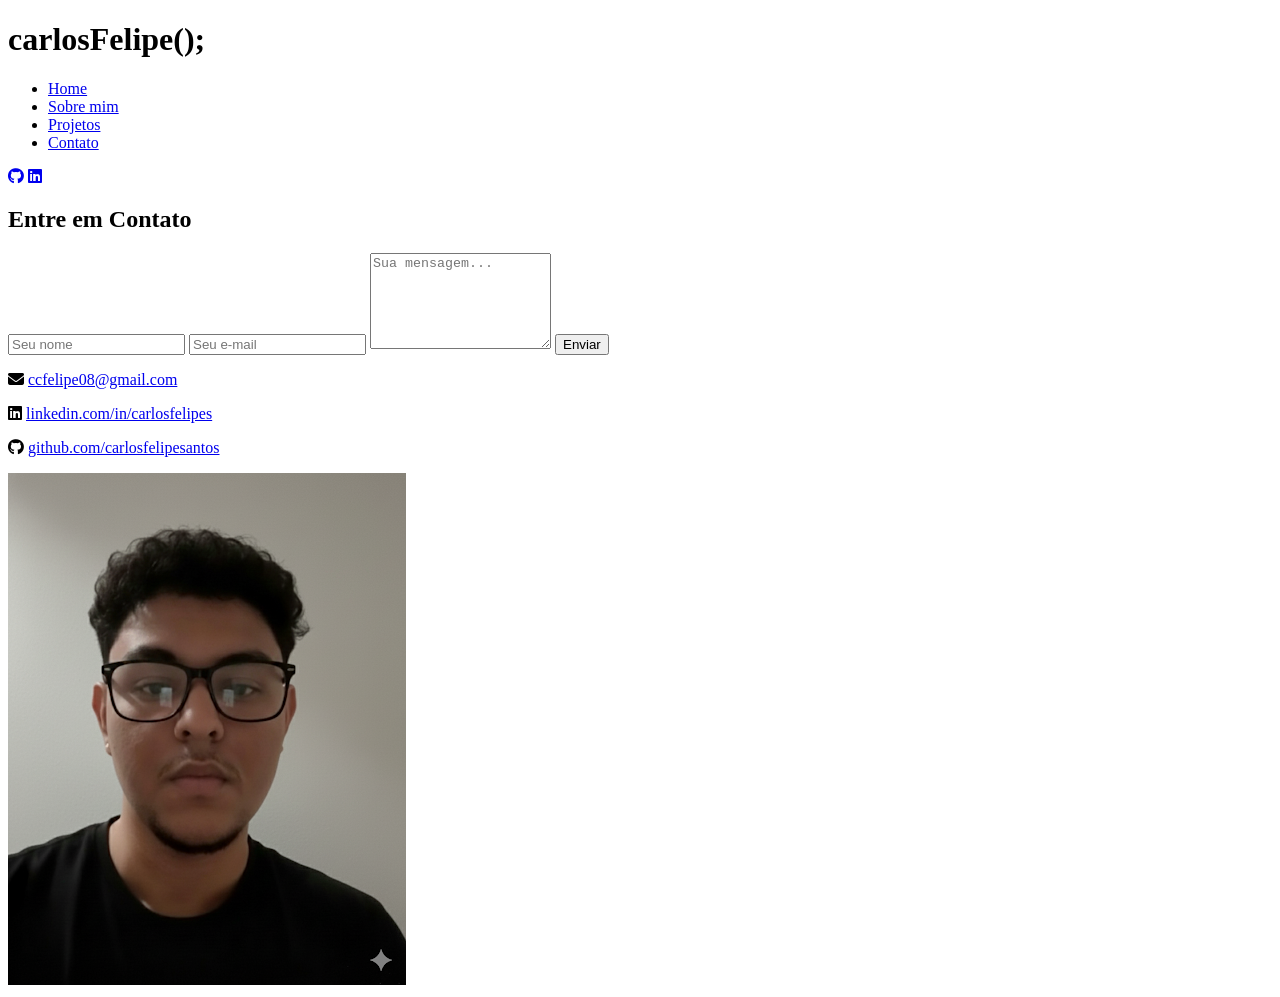
==== Portfolio/contato.html @ 2ea9c574 "Update Portfolio" ====
<!DOCTYPE html>
<html lang="pt-br">

<head>
  <meta charset="UTF-8">
  <meta name="viewport" content="width=device-width, initial-scale=1.0">
  <title>Contato - Carlos Felipe</title>
  <link rel="stylesheet" href="style.css">
  <link rel="stylesheet" href="https://cdnjs.cloudflare.com/ajax/libs/font-awesome/6.4.0/css/all.min.css" />
</head>

<body>
  <header id="main-header">
    <h1 class="logo">carlosFelipe();</h1>
    <nav id="navbar">
      <ul>
        <li><a href="index.html">Home</a></li>
        <li><a href="sobre.html">Sobre mim</a></li>
        <li><a href="projetos.html">Projetos</a></li>
        <li><a href="contato.html" class="active">Contato</a></li>
      </ul>
    </nav>
    <div class="social-icons">
      <a href="https://github.com/carlosfelipesantos" target="_blank"><i class="fab fa-github"></i></a>
      <a href="https://linkedin.com/in/carlosfelipes" target="_blank"><i class="fab fa-linkedin"></i></a>
    </div>
  </header>

  <main class="container-sobre">
    <div class="texto-sobre">
      <h2>Entre em Contato</h2>
      <form action="https://formsubmit.co/ccfelipe08@gmail.com" method="POST" class="form-contato">
        <input type="text" name="nome" placeholder="Seu nome" required>
        <input type="email" name="email" placeholder="Seu e-mail" required>
        <textarea name="mensagem" rows="6" placeholder="Sua mensagem..." required></textarea>
        <button type="submit">Enviar</button>

      </form>

      <div class="contato-icones">
        <p>
          <i class="fas fa-envelope"></i>
          <a href="mailto:ccfelipe08@gmail.com">ccfelipe08@gmail.com</a>
        </p>
        <p>
          <i class="fab fa-linkedin"></i>
          <a href="https://linkedin.com/in/carlosfelipes" target="_blank">linkedin.com/in/carlosfelipes</a>
        </p>
        <p>
          <i class="fab fa-github"></i>
          <a href="https://github.com/carlosfelipesantos" target="_blank">github.com/carlosfelipesantos</a>
        </p>
      </div>


    </div>

    <img src="img/EU.png" alt="Foto de Carlos Felipe" class="foto-sobre">
  </main>

  <script src="script.js"></script>
</body>

</html>
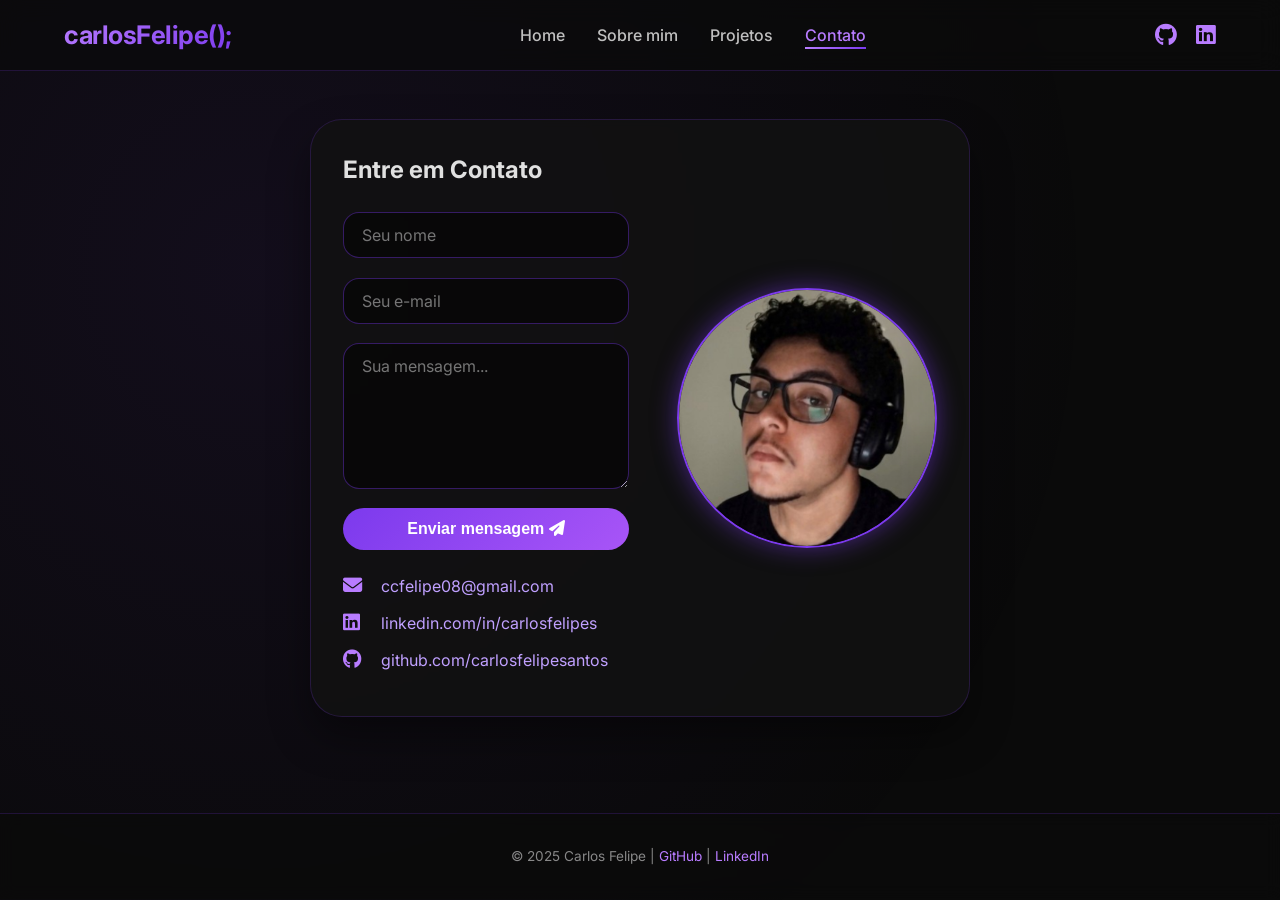
==== commit d4c18dbe: "Upgrade Design" ====
--- a/Portfolio/contato.html
+++ b/Portfolio/contato.html
@@ -1,6 +1,5 @@
 <!DOCTYPE html>
 <html lang="pt-br">
-
 <head>
   <meta charset="UTF-8">
   <meta name="viewport" content="width=device-width, initial-scale=1.0">
@@ -8,7 +7,6 @@
   <link rel="stylesheet" href="style.css">
   <link rel="stylesheet" href="https://cdnjs.cloudflare.com/ajax/libs/font-awesome/6.4.0/css/all.min.css" />
 </head>
-
 <body>
   <header id="main-header">
     <h1 class="logo">carlosFelipe();</h1>
@@ -33,32 +31,21 @@
         <input type="text" name="nome" placeholder="Seu nome" required>
         <input type="email" name="email" placeholder="Seu e-mail" required>
         <textarea name="mensagem" rows="6" placeholder="Sua mensagem..." required></textarea>
-        <button type="submit">Enviar</button>
+        <button type="submit">Enviar mensagem <i class="fas fa-paper-plane"></i></button>
+      </form>
+      <div class="contato-icones">
+        <p><i class="fas fa-envelope"></i> <a href="mailto:ccfelipe08@gmail.com">ccfelipe08@gmail.com</a></p>
+        <p><i class="fab fa-linkedin"></i> <a href="https://linkedin.com/in/carlosfelipes" target="_blank">linkedin.com/in/carlosfelipes</a></p>
+        <p><i class="fab fa-github"></i> <a href="https://github.com/carlosfelipesantos" target="_blank">github.com/carlosfelipesantos</a></p>
+      </div>
+    </div>
+    <img src="img/Captura de tela 2026-03-26 164210.png" alt="Foto de Carlos Felipe" class="foto-sobre">
+  </main>
 
-      </form>
-
-      <div class="contato-icones">
-        <p>
-          <i class="fas fa-envelope"></i>
-          <a href="mailto:ccfelipe08@gmail.com">ccfelipe08@gmail.com</a>
-        </p>
-        <p>
-          <i class="fab fa-linkedin"></i>
-          <a href="https://linkedin.com/in/carlosfelipes" target="_blank">linkedin.com/in/carlosfelipes</a>
-        </p>
-        <p>
-          <i class="fab fa-github"></i>
-          <a href="https://github.com/carlosfelipesantos" target="_blank">github.com/carlosfelipesantos</a>
-        </p>
-      </div>
-
-
-    </div>
-
-    <img src="img/EU.png" alt="Foto de Carlos Felipe" class="foto-sobre">
-  </main>
+  <footer>
+    <p>© 2025 Carlos Felipe | <a href="https://github.com/carlosfelipesantos" target="_blank">GitHub</a> | <a href="https://linkedin.com/in/carlosfelipes" target="_blank">LinkedIn</a></p>
+  </footer>
 
   <script src="script.js"></script>
 </body>
-
 </html>
--- a/Portfolio/style.css
+++ b/Portfolio/style.css
@@ -0,0 +1,649 @@
+@import url('https://fonts.googleapis.com/css2?family=Inter:opsz,wght@14..32,300;14..32,400;14..32,600;14..32,700&display=swap');
+
+* {
+    margin: 0;
+    padding: 0;
+    box-sizing: border-box;
+}
+
+body {
+    font-family: 'Inter', sans-serif;
+    background-color: #0a0a0a;
+    color: #e0e0e0;
+    line-height: 1.5;
+    min-height: 100vh;
+    display: flex;
+    flex-direction: column;
+    position: relative;
+}
+
+/* Fundo com imagem e overlay escuro */
+body::before {
+    content: '';
+    position: fixed;
+    top: 0;
+    left: 0;
+    width: 100%;
+    height: 100%;
+    background-image: url('img/background.png');
+    background-size: cover;
+    background-position: center;
+    background-repeat: no-repeat;
+    background-attachment: fixed;
+    opacity: 0.1;
+    z-index: -2;
+}
+
+body::after {
+    content: '';
+    position: fixed;
+    top: 0;
+    left: 0;
+    width: 100%;
+    height: 100%;
+    background: radial-gradient(circle at 20% 30%, rgba(124, 58, 237, 0.08), transparent 70%);
+    z-index: -1;
+}
+
+/* ===== HEADER ===== */
+#main-header {
+    display: flex;
+    align-items: center;
+    justify-content: space-between;
+    flex-wrap: wrap;
+    padding: 1rem 5%;
+    background: rgba(10, 10, 10, 0.7);
+    backdrop-filter: blur(12px);
+    border-bottom: 1px solid rgba(124, 58, 237, 0.2);
+    position: sticky;
+    top: 0;
+    z-index: 100;
+}
+
+.logo {
+    font-size: 1.6rem;
+    font-weight: 700;
+    background: linear-gradient(135deg, #b87cff, #7c3aed);
+    -webkit-background-clip: text;
+    background-clip: text;
+    color: transparent;
+    letter-spacing: -0.5px;
+}
+
+#navbar ul {
+    display: flex;
+    gap: 2rem;
+    list-style: none;
+}
+
+#navbar ul li a {
+    text-decoration: none;
+    color: #c0c0c0;
+    font-weight: 500;
+    transition: 0.3s;
+    position: relative;
+    padding-bottom: 4px;
+}
+
+#navbar ul li a::after {
+    content: '';
+    position: absolute;
+    bottom: 0;
+    left: 0;
+    width: 0;
+    height: 2px;
+    background: linear-gradient(90deg, #b87cff, #7c3aed);
+    transition: width 0.3s ease;
+}
+
+#navbar ul li a:hover::after,
+#navbar ul li a.active::after {
+    width: 100%;
+}
+
+#navbar ul li a:hover,
+#navbar ul li a.active {
+    color: #b87cff;
+}
+
+.social-icons {
+    display: flex;
+    gap: 1.2rem;
+}
+
+.social-icons a {
+    color: #b87cff;
+    font-size: 1.4rem;
+    transition: 0.3s;
+}
+
+.social-icons a:hover {
+    color: #7c3aed;
+    transform: translateY(-3px);
+}
+
+/* ===== CONTEÚDO PRINCIPAL ===== */
+.container-principal,
+.container-projetos-page {
+    max-width: 1200px;
+    margin: 3rem auto;
+    padding: 2rem;
+    background: rgba(18, 18, 18, 0.85);
+    backdrop-filter: blur(4px);
+    border-radius: 32px;
+    border: 1px solid rgba(124, 58, 237, 0.2);
+    box-shadow: 0 20px 40px rgba(0, 0, 0, 0.4);
+    animation: fadeUp 0.8s ease-out;
+}
+
+/* Home */
+.container-principal {
+    display: flex;
+    align-items: center;
+    justify-content: space-between;
+    gap: 3rem;
+    flex-wrap: wrap;
+}
+
+.texto-principal {
+    flex: 1;
+    min-width: 250px;
+}
+
+.texto-principal p:first-child {
+    font-size: 1.2rem;
+    color: #b87cff;
+    margin-bottom: 0.5rem;
+}
+
+#typing-title {
+    font-size: 3rem;
+    font-weight: 700;
+    background: linear-gradient(135deg, #ffffff, #b87cff);
+    -webkit-background-clip: text;
+    background-clip: text;
+    color: transparent;
+    margin: 0.5rem 0;
+}
+
+#typing-paragraph {
+    font-size: 1.3rem;
+    color: #c0c0c0;
+    margin-bottom: 1rem;
+    min-height: 3rem;
+}
+
+#welcome {
+    font-size: 1rem;
+    color: #a0a0a0;
+    border-left: 3px solid #7c3aed;
+    padding-left: 1rem;
+}
+
+.foto-com-moldura {
+    width: 280px;
+    height: 280px;
+    object-fit: cover;
+    border-radius: 50%;
+    border: 2px solid #7c3aed;
+    box-shadow: 0 0 25px rgba(124, 58, 237, 0.5);
+    transition: 0.4s;
+}
+
+.foto-com-moldura:hover {
+    transform: scale(1.02);
+    box-shadow: 0 0 35px rgba(124, 58, 237, 0.8);
+}
+
+/* ===== SEÇÃO SKILLS ===== */
+.skills-section,
+.cursos-section {
+    max-width: 1200px;
+    margin: 3rem auto;
+    padding: 2rem;
+    animation: fadeUp 0.8s ease-out;
+}
+
+.skills-titulo,
+.cursos-titulo {
+    text-align: center;
+    font-size: 2.2rem;
+    margin-bottom: 2.5rem;
+    position: relative;
+    display: inline-block;
+    width: 100%;
+    color: #ffffff;
+}
+
+.skills-titulo:after,
+.cursos-titulo:after {
+    content: '';
+    display: block;
+    width: 80px;
+    height: 3px;
+    background: linear-gradient(90deg, #7c3aed, #b87cff);
+    margin: 0.5rem auto 0;
+    border-radius: 3px;
+}
+
+/* Tecnologias: 3 colunas */
+.container-skills {
+    display: grid;
+    grid-template-columns: repeat(3, 1fr);
+    gap: 2rem;
+    margin-top: 1rem;
+    max-width: 1000px;
+    margin-left: auto;
+    margin-right: auto;
+}
+
+.skill-item {
+    background: rgba(30, 30, 40, 0.6);
+    backdrop-filter: blur(4px);
+    border-radius: 20px;
+    padding: 1.5rem 1rem;
+    text-align: center;
+    transition: 0.3s;
+    border: 1px solid rgba(124, 58, 237, 0.2);
+}
+
+.skill-item:hover {
+    transform: translateY(-8px);
+    border-color: #7c3aed;
+    box-shadow: 0 10px 25px rgba(124, 58, 237, 0.2);
+}
+
+.skill-item p {
+    font-weight: 600;
+    margin-bottom: 1rem;
+    color: #e0e0e0;
+}
+
+.skill-item img {
+    width: 60px;
+    height: 60px;
+    object-fit: contain;
+    transition: 0.3s;
+}
+
+.skill-item:hover img {
+    transform: scale(1.1);
+}
+
+/* ===== CARDS (CURSOS E PROJETOS) ===== */
+/* Cursos: 3 colunas em desktop */
+.container-cursos {
+    display: grid;
+    grid-template-columns: repeat(3, 1fr);
+    gap: 2rem;
+    margin-top: 1rem;
+}
+
+/* Projetos: 3 colunas em desktop */
+.projetos-grid {
+    display: grid;
+    grid-template-columns: repeat(3, 1fr);
+    gap: 2rem;
+    margin-top: 1rem;
+}
+
+.curso-card,
+.projeto-card {
+    background: rgba(25, 25, 35, 0.7);
+    backdrop-filter: blur(4px);
+    border-radius: 24px;
+    overflow: hidden;
+    transition: 0.3s;
+    border: 1px solid rgba(124, 58, 237, 0.2);
+    display: flex;
+    flex-direction: column;
+}
+
+.curso-card:hover,
+.projeto-card:hover {
+    transform: translateY(-8px);
+    border-color: #7c3aed;
+    box-shadow: 0 15px 30px rgba(124, 58, 237, 0.25);
+}
+
+.curso-img,
+.projeto-img-container {
+    position: relative;
+    height: 180px;
+    overflow: hidden;
+    background: #111;
+}
+
+.curso-img img,
+.projeto-img {
+    width: 100%;
+    height: 100%;
+    object-fit: cover;
+    transition: 0.5s;
+}
+
+.curso-card:hover .curso-img img,
+.projeto-card:hover .projeto-img {
+    transform: scale(1.05);
+}
+
+.curso-badge {
+    position: absolute;
+    top: 12px;
+    right: 12px;
+    background: #7c3aed;
+    color: white;
+    padding: 4px 12px;
+    border-radius: 30px;
+    font-size: 0.75rem;
+    font-weight: bold;
+    backdrop-filter: blur(2px);
+}
+
+.curso-info,
+.projeto-info {
+    padding: 1.5rem;
+    flex: 1;
+    display: flex;
+    flex-direction: column;
+}
+
+/* TODOS os títulos de cursos e projetos ficam roxos */
+.curso-info h3,
+.curso-info h3 a,
+.projeto-info h3,
+.projeto-info h3 a {
+    font-size: 1.3rem;
+    margin-bottom: 0.5rem;
+    color: #b87cff !important;
+    text-decoration: none;
+    transition: 0.2s;
+}
+
+.curso-info h3 a:hover,
+.projeto-info h3 a:hover {
+    color: #d8b4ff !important;
+    text-decoration: underline;
+}
+
+.curso-plataforma {
+    color: #7c3aed;
+    font-weight: 600;
+    font-size: 0.85rem;
+    margin-bottom: 0.8rem;
+}
+
+.curso-descricao,
+.projeto-info p {
+    color: #c0c0c0;
+    font-size: 0.9rem;
+    line-height: 1.5;
+    margin-bottom: 1rem;
+    flex: 1;
+}
+
+.curso-status {
+    font-size: 0.8rem;
+    background: rgba(124, 58, 237, 0.2);
+    display: inline-block;
+    padding: 4px 12px;
+    border-radius: 20px;
+    align-self: flex-start;
+    color: #c0a0ff;
+}
+
+/* ===== BOTÃO CURRÍCULO ===== */
+.foto-container {
+    display: flex;
+    flex-direction: column;
+    align-items: center;
+    gap: 1rem;
+}
+
+.btn-curriculo {
+    display: inline-flex;
+    align-items: center;
+    gap: 8px;
+    background: linear-gradient(135deg, #7c3aed, #a855f7);
+    padding: 0.75rem 2rem;
+    border-radius: 40px;
+    color: white;
+    font-weight: 600;
+    text-decoration: none;
+    transition: 0.3s;
+    box-shadow: 0 4px 12px rgba(124, 58, 237, 0.3);
+}
+
+.btn-curriculo:hover {
+    transform: translateY(-3px);
+    box-shadow: 0 8px 20px rgba(124, 58, 237, 0.5);
+    background: linear-gradient(135deg, #6d28d9, #9333ea);
+}
+
+/* ===== FORMULÁRIO ===== */
+.form-contato {
+    display: flex;
+    flex-direction: column;
+    gap: 1.2rem;
+    margin: 1.5rem 0;
+}
+
+.form-contato input,
+.form-contato textarea {
+    background: rgba(0, 0, 0, 0.5);
+    border: 1px solid rgba(124, 58, 237, 0.4);
+    border-radius: 16px;
+    padding: 12px 18px;
+    font-family: 'Inter', sans-serif;
+    color: white;
+    font-size: 1rem;
+    transition: 0.3s;
+}
+
+.form-contato input:focus,
+.form-contato textarea:focus {
+    outline: none;
+    border-color: #b87cff;
+    box-shadow: 0 0 8px rgba(124, 58, 237, 0.5);
+}
+
+.form-contato button {
+    background: linear-gradient(135deg, #7c3aed, #a855f7);
+    border: none;
+    padding: 12px;
+    border-radius: 40px;
+    font-weight: bold;
+    font-size: 1rem;
+    color: white;
+    cursor: pointer;
+    transition: 0.3s;
+}
+
+.form-contato button:hover {
+    transform: scale(1.02);
+    box-shadow: 0 5px 15px rgba(124, 58, 237, 0.4);
+}
+
+.contato-icones {
+    margin-top: 1.5rem;
+}
+
+.contato-icones p {
+    margin: 0.8rem 0;
+    display: flex;
+    align-items: center;
+    gap: 10px;
+    flex-wrap: wrap;
+}
+
+.contato-icones i {
+    width: 28px;
+    color: #b87cff;
+    font-size: 1.2rem;
+}
+
+.contato-icones a {
+    color: #c0a0ff;
+    text-decoration: none;
+    word-break: break-all;
+}
+
+.contato-icones a:hover {
+    text-decoration: underline;
+}
+
+/* ===== FOOTER ===== */
+footer {
+    margin-top: 3rem;
+    background: rgba(10, 10, 10, 0.8);
+    backdrop-filter: blur(8px);
+    border-top: 1px solid rgba(124, 58, 237, 0.2);
+    padding: 2rem 5%;
+    text-align: center;
+    font-size: 0.85rem;
+    color: #888;
+}
+
+footer a {
+    color: #b87cff;
+    text-decoration: none;
+}
+
+footer a:hover {
+    text-decoration: underline;
+}
+
+/* ===== ANIMAÇÕES ===== */
+@keyframes fadeUp {
+    from {
+        opacity: 0;
+        transform: translateY(30px);
+    }
+    to {
+        opacity: 1;
+        transform: translateY(0);
+    }
+}
+
+/* ===== CONTAINER SOBRE / CONTATO ===== */
+.container-sobre {
+    display: flex;
+    align-items: center;
+    justify-content: space-between;
+    gap: 3rem;
+    flex-wrap: nowrap;
+    max-width: 1200px;
+    margin: 3rem auto;
+    padding: 2rem;
+    background: rgba(18, 18, 18, 0.85);
+    backdrop-filter: blur(4px);
+    border-radius: 32px;
+    border: 1px solid rgba(124, 58, 237, 0.2);
+    box-shadow: 0 20px 40px rgba(0, 0, 0, 0.4);
+    animation: fadeUp 0.8s ease-out;
+}
+
+.texto-sobre {
+    flex: 1;
+    min-width: 250px;
+}
+
+/* Estilo para a foto nas páginas Sobre e Contato */
+.foto-sobre {
+    width: 260px;
+    height: 260px;
+    object-fit: cover;
+    border-radius: 50%;
+    border: 2px solid #7c3aed;
+    box-shadow: 0 0 25px rgba(124, 58, 237, 0.5);
+    transition: 0.4s;
+}
+
+.foto-sobre:hover {
+    transform: scale(1.02);
+    box-shadow: 0 0 35px rgba(124, 58, 237, 0.8);
+}
+
+/* ===== RESPONSIVO ===== */
+@media (max-width: 1024px) {
+    /* Tablets grandes: 2 colunas para cursos e projetos */
+    .container-cursos,
+    .projetos-grid {
+        grid-template-columns: repeat(2, 1fr);
+    }
+}
+
+@media (max-width: 768px) {
+    #main-header {
+        flex-direction: column;
+        gap: 1rem;
+        text-align: center;
+    }
+
+    #navbar ul {
+        flex-wrap: wrap;
+        justify-content: center;
+        gap: 1.2rem;
+    }
+
+    .social-icons {
+        justify-content: center;
+    }
+
+    .container-principal {
+        flex-direction: column-reverse;
+        text-align: center;
+    }
+
+    .texto-principal p:first-child {
+        text-align: center;
+    }
+
+    #typing-title {
+        font-size: 2.2rem;
+    }
+
+    .foto-com-moldura,
+    .foto-sobre {
+        width: 200px;
+        height: 200px;
+    }
+
+    /* Tecnologias: 2 colunas */
+    .container-skills {
+        grid-template-columns: repeat(2, 1fr);
+        gap: 1.5rem;
+    }
+
+    /* Cursos e Projetos: 2 colunas */
+    .container-cursos,
+    .projetos-grid {
+        grid-template-columns: repeat(2, 1fr);
+        gap: 1.5rem;
+    }
+
+    .container-sobre {
+        flex-wrap: wrap;
+        flex-direction: column-reverse;
+        text-align: center;
+    }
+    
+    .texto-sobre {
+        text-align: center;
+    }
+}
+
+@media (max-width: 550px) {
+    /* Celular: 1 coluna para tudo */
+    .container-skills,
+    .container-cursos,
+    .projetos-grid {
+        grid-template-columns: 1fr;
+        gap: 1rem;
+    }
+
+    .skills-titulo,
+    .cursos-titulo {
+        font-size: 1.8rem;
+    }
+}
